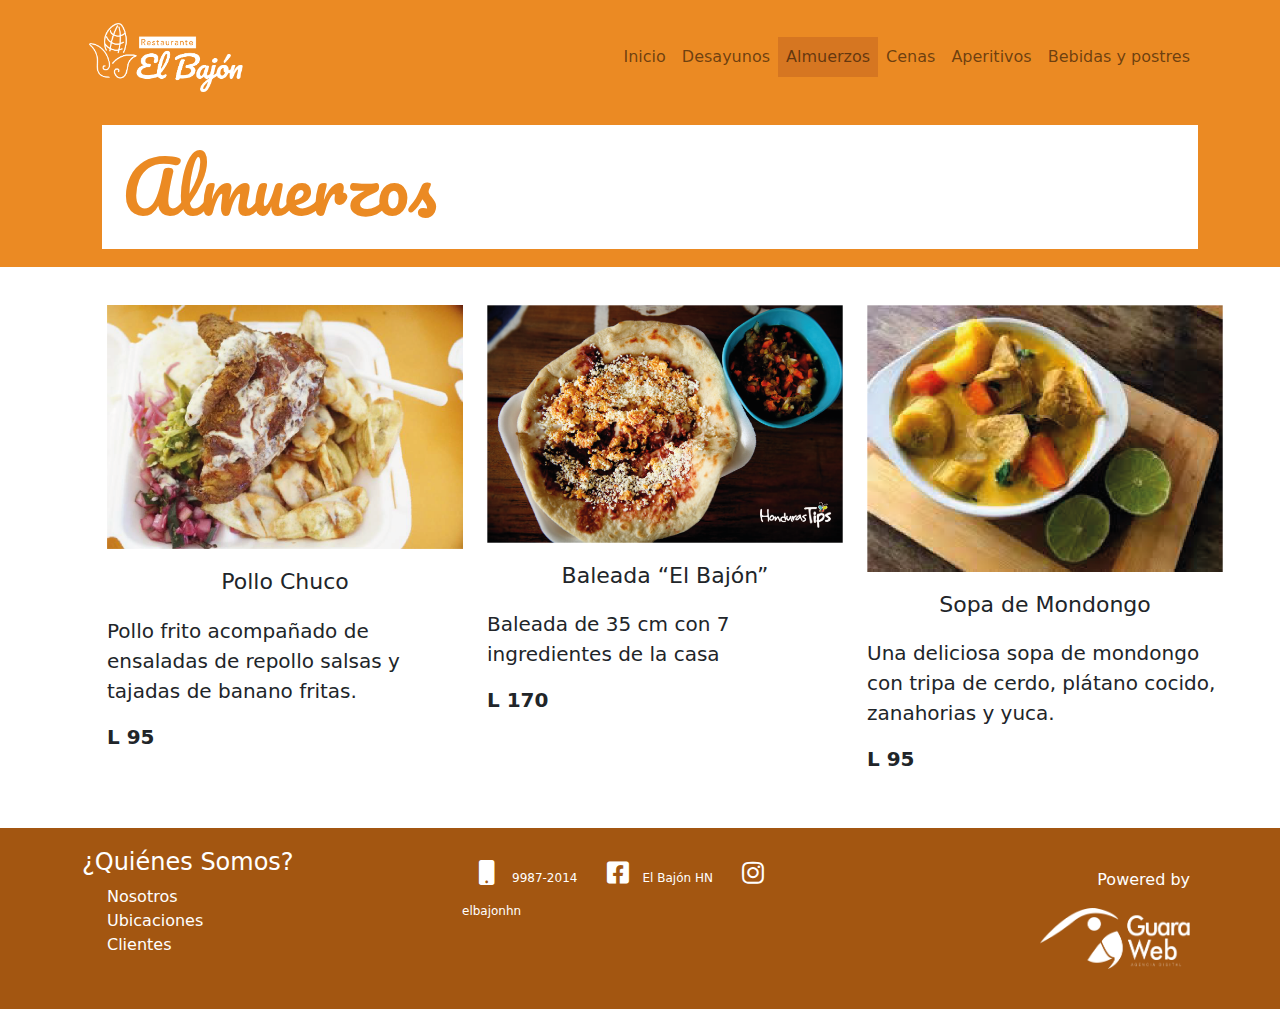
==== almuerzos.html @ 304fbb0b "Add files via upload" ====
<!doctype html>
<html>
<head>
<meta charset="utf-8">
<meta name="viewport" content="width=device-width, initial-scale=1.0">
<title>El Bajón - Almuerzos</title>
<link href="img/elbajon_favicon-05.png" rel="shortcut icon">
<link href="css/style.css" rel="stylesheet">
<link href="css/bootstrap.min.css" rel="stylesheet">
<link href="https://cdnjs.cloudflare.com/ajax/libs/font-awesome/5.15.2/css/all.min.css" rel="stylesheet">
</head>

<body>
	
	<header>
		
		<div class="container">
			
			<nav class="navbar navbar-expand-lg navbar-light bg-transparent">
				
			  <a class="navbar-brand" href="index.html"><img src="img/logo_elbajon.png" alt="Logo El Bajón" class="img-fluid"></a>
				
			  <button class="navbar-toggler" type="button" data-bs-toggle="collapse" data-bs-target="#navbar" aria-controls="navbar" aria-expanded="false" aria-label="Toggle navigation">
				<span class="navbar-toggler-icon"></span>
			  </button>

			  <div class="collapse navbar-collapse" id="navbar">
				<ul class="navbar-nav ms-auto">
				  <li class="nav-item">
					<a class="nav-link" href="index.html">Inicio</a>
				  </li>
				  <li class="nav-item">
					<a class="nav-link" href="desayunos.html">Desayunos</a>
				  </li>
				  <li class="nav-item active">  
					<a class="nav-link" href="almuerzos.html">Almuerzos</a>
				  </li>
					<li class="nav-item">
					<a class="nav-link" href="cenas.html">Cenas</a>
					</li>
					<li class="nav-item">
					<a class="nav-link" href="aperitivos.html">Aperitivos</a>
				  </li>
					<li class="nav-item">
					<a class="nav-link" href="bebidasypostres.html">Bebidas y postres</a>
				  </li>
				  
				</ul>

			  </div>
			</nav>
			
		</div>
	</header>
	
	<section id="titulo-menu">
		<div class="container">
			<h1 class="titulo-naranja">Almuerzos</h1>
		</div>
	</section>
	
	<section id="platillos">
		<div class="container">
			<div class="row">
				<article class="col-lg-4 col-sm-12 col-12">
					<img src="img/3.png" alt="pollo chuco" class="img-fluid">
					<h3 class="etiqueta-platillo">Pollo Chuco</h3>
					<p>Pollo frito acompañado de ensaladas de repollo salsas y tajadas de banano fritas.</p>
					<p><span>L 95</span></p>
				</article>
				
				<article class="col-lg-4 col-sm-12 col-12">
					<img src="img/2.png" alt="baleada el bajón" class="img-fluid">
					<h3 class="etiqueta-platillo">Baleada “El Bajón”</h3>
					<p>Baleada de 35 cm con 7 ingredientes de la casa</p>
					<p><span>L 170</span></p>
				</article>
				
				<article class="col-lg-4 col-sm-12 col-12">
					<img src="img/1.png" alt="sopa de mondongo" class="img-fluid">
					<h3 class="etiqueta-platillo">Sopa de Mondongo</h3>
					<p>Una deliciosa sopa de mondongo con tripa de cerdo, plátano cocido, zanahorias y yuca.</p>
					<p><span>L 95</span></p>
				</article>
			</div>
		</div>
	</section>
	
	
	<footer>
		<div class="container">
		<div class="row">
			<article class="col-lg-4 col-sm-4 col-12">
				<h4>¿Quiénes Somos?</h4>
				<ul class="list-unstyled">
      				<li><a href="#nosotros">Nosotros</a></li>
      				<li><a href="#ubicacion">Ubicaciones</a></li>
					<li><a href="#clientes">Clientes</a></li>
    			</ul>
			</article>
			
			<article class="col-lg-4 col-sm-4 col-12" id="redes">
				<ul class="list-icon list-unstyled">
					<li><i class="fas fa-mobile"></i>9987-2014</li>
					<li><i class="fab fa-facebook-square"></i>El Bajón HN</li>
					<li><i class="fab fa-instagram"></i>elbajonhn</li>
				</ul>
			</article>
			
			<article class="col-lg-4 col-sm-4 col-12" id="guaraweb">
				<p>Powered by</p>
				<img src="img/guara.png" alt="Logo Guaraweb" class="img-fluid" width="150px">
			</article>
		</div>
		</div>
	</footer>
	
	
	<script src="js/jquery.min.js"></script>
	<script src="js/bootstrap.min.js"></script>
	
</body>
</html>
---- css/style.css ----
@font-face {
    font-family: 'AvenirStd';
    src: url("../fonts/AvenirLTStd-Medium.otf") format('OpenType');
}

@font-face {
    font-family: 'Pacifico';
    src: url("../fonts/Pacifico-Regular.ttf") format('TrueType');
}

:root{
	--color-naranja:#EB8A23;
}

body{
	color:#fff;
	font-family: 'AvenirStd';
	font-size: 14px;
}

.titulo{
	font-family: 'Pacifico';
}

.titulo-naranja{
	font-family: 'Pacifico';
	color: var(--color-naranja);
	text-align: left;
	font-size: 70px;
	background-color: #fff;
	padding: 20px;
	margin-left: 20px;
	background-size: cover;
}


header{
	background-color: var(--color-naranja);
	padding: 5px 0;
}

.bg-transparent{
	color: #fff;
}

header img{
	width: 200px;
}

header li a:hover {
  	background-color: #D67621;
}

nav .active{
	background-color: #D67621;
}

#hero{
	background-image: url("../img/baleadas1.jpg");
	background-size: cover;
	padding: 200px 0;
	text-align: center;
}

#hero h1{
	color: #fff;
	background-color: #EB8A23;
	padding: 15px;
	border-radius: 15px;
}

#honduras{
	padding: 60px;
	background-color: #EB8A23;
}

#honduras h2{
	color: #fff;
	text-align: center;
	padding: 20px;
}

footer{
	background-color: #A35611;
	color: #FFF;
	padding: 20px;
}

footer li a{
	color: white;
  	text-align: center;
  	padding: 20px 25px;
  	text-decoration: none;
}

#redes li{
	display: inline;
	font-size: 12px;
	padding: 0px 10px 0 0;
}

.list-icon i{
	width: 50px;
	height: 50px;
	line-height: 50px;
	border-radius: 100%;
	color: #fff;
	text-align: center;
	display: inline-block;
	font-size: 25px;
}

#guaraweb{
	text-align: right;
	padding: 20px;
}

#titulo-menu{
	background-color: var(--color-naranja);
	padding: 10px 0;
}

#platillos{
	margin-left: 50px;
	padding: 3% 0;
}

.etiqueta-platillo{
	text-align: center;
	margin: 20px 0;
	font-size: 22px;
}

#platillos p{
	font-size: 20px;
	font-weight: 300;
}

#platillos p span{
	font-weight: 600;
}
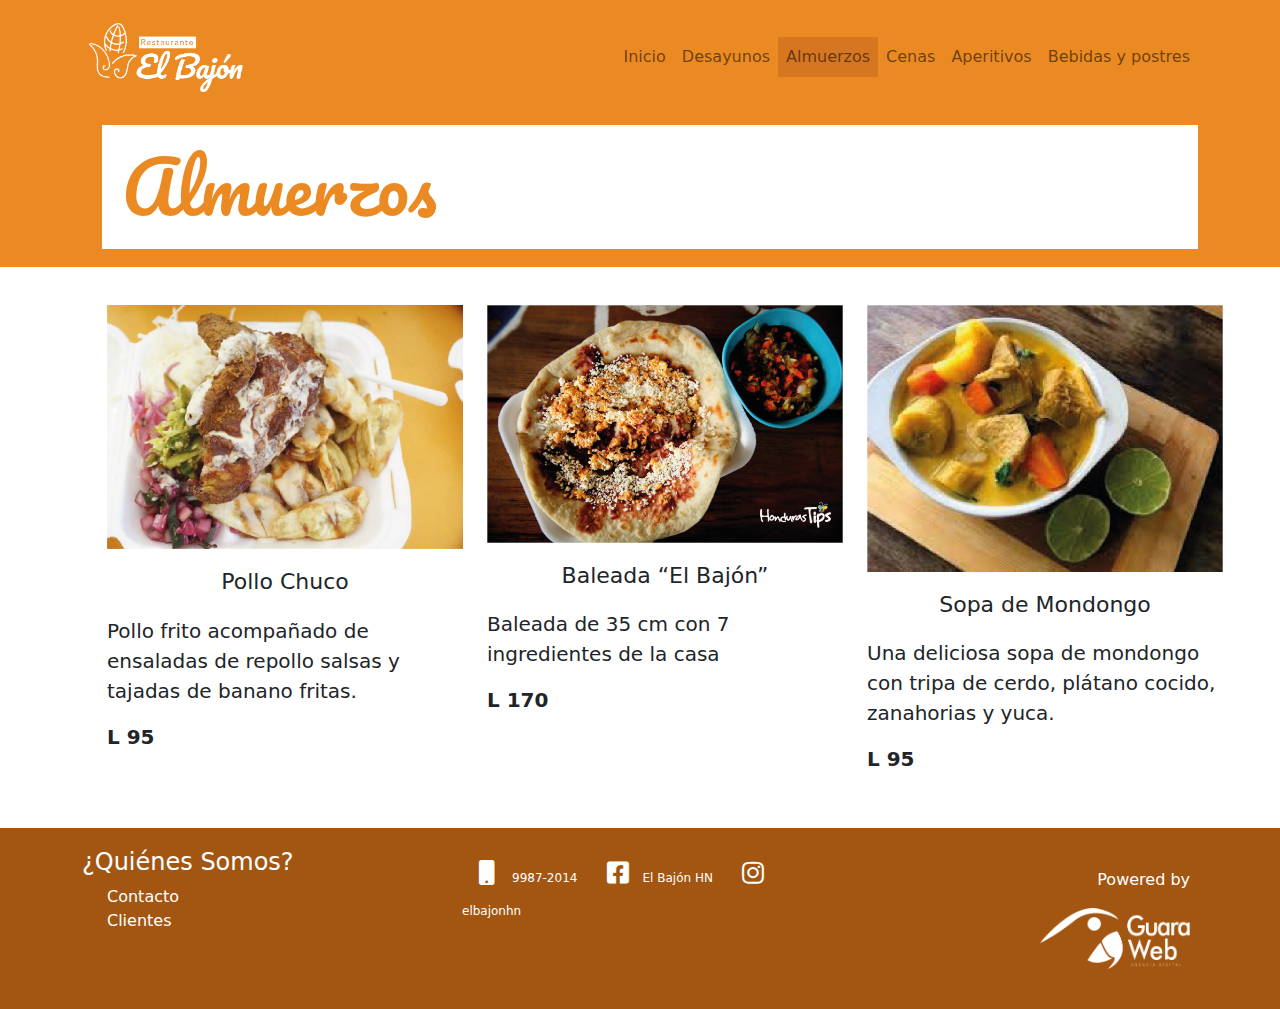
==== commit 2a1fafb1: "Add files via upload" ====
--- a/almuerzos.html
+++ b/almuerzos.html
@@ -93,8 +93,7 @@
 			<article class="col-lg-4 col-sm-4 col-12">
 				<h4>¿Quiénes Somos?</h4>
 				<ul class="list-unstyled">
-      				<li><a href="#nosotros">Nosotros</a></li>
-      				<li><a href="#ubicacion">Ubicaciones</a></li>
+      				<li><a href="contacto.html">Contacto</a></li>
 					<li><a href="#clientes">Clientes</a></li>
     			</ul>
 			</article>
--- a/css/style.css
+++ b/css/style.css
@@ -140,7 +140,19 @@
 	font-weight: 600;
 }
 
+.lista-contacto i{
+	width: 50px;
+	height: 50px;
+	line-height: 50px;
+	border-radius: 100%;
+	color: var(--color-naranja);
+	text-align: center;
+	display: inline-block;
+	border: 1px solid #ddd;
+	font-size: 22px;
+	margin-right: 10px;
+	margin-bottom: 15px;
+}
 
 
 
-
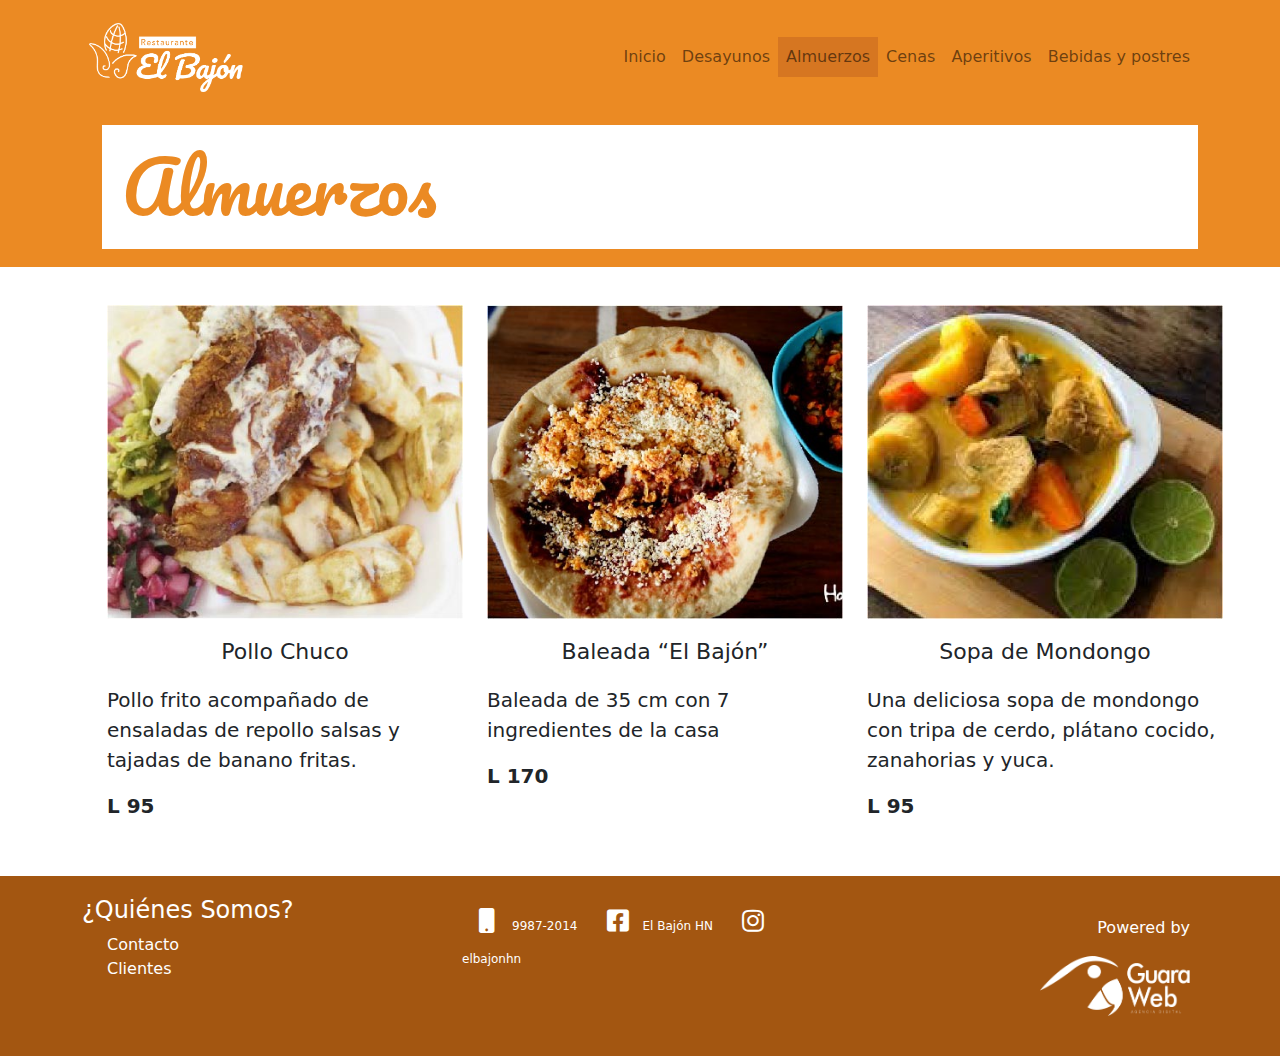
==== commit db3e5162: "Add files via upload" ====
--- a/almuerzos.html
+++ b/almuerzos.html
@@ -63,21 +63,21 @@
 		<div class="container">
 			<div class="row">
 				<article class="col-lg-4 col-sm-12 col-12">
-					<img src="img/3.png" alt="pollo chuco" class="img-fluid">
+					<img src="img/3.jpg" alt="pollo chuco" class="img-fluid">
 					<h3 class="etiqueta-platillo">Pollo Chuco</h3>
 					<p>Pollo frito acompañado de ensaladas de repollo salsas y tajadas de banano fritas.</p>
 					<p><span>L 95</span></p>
 				</article>
 				
 				<article class="col-lg-4 col-sm-12 col-12">
-					<img src="img/2.png" alt="baleada el bajón" class="img-fluid">
+					<img src="img/2.jpg" alt="baleada el bajón" class="img-fluid">
 					<h3 class="etiqueta-platillo">Baleada “El Bajón”</h3>
 					<p>Baleada de 35 cm con 7 ingredientes de la casa</p>
 					<p><span>L 170</span></p>
 				</article>
 				
 				<article class="col-lg-4 col-sm-12 col-12">
-					<img src="img/1.png" alt="sopa de mondongo" class="img-fluid">
+					<img src="img/1.jpg" alt="sopa de mondongo" class="img-fluid">
 					<h3 class="etiqueta-platillo">Sopa de Mondongo</h3>
 					<p>Una deliciosa sopa de mondongo con tripa de cerdo, plátano cocido, zanahorias y yuca.</p>
 					<p><span>L 95</span></p>
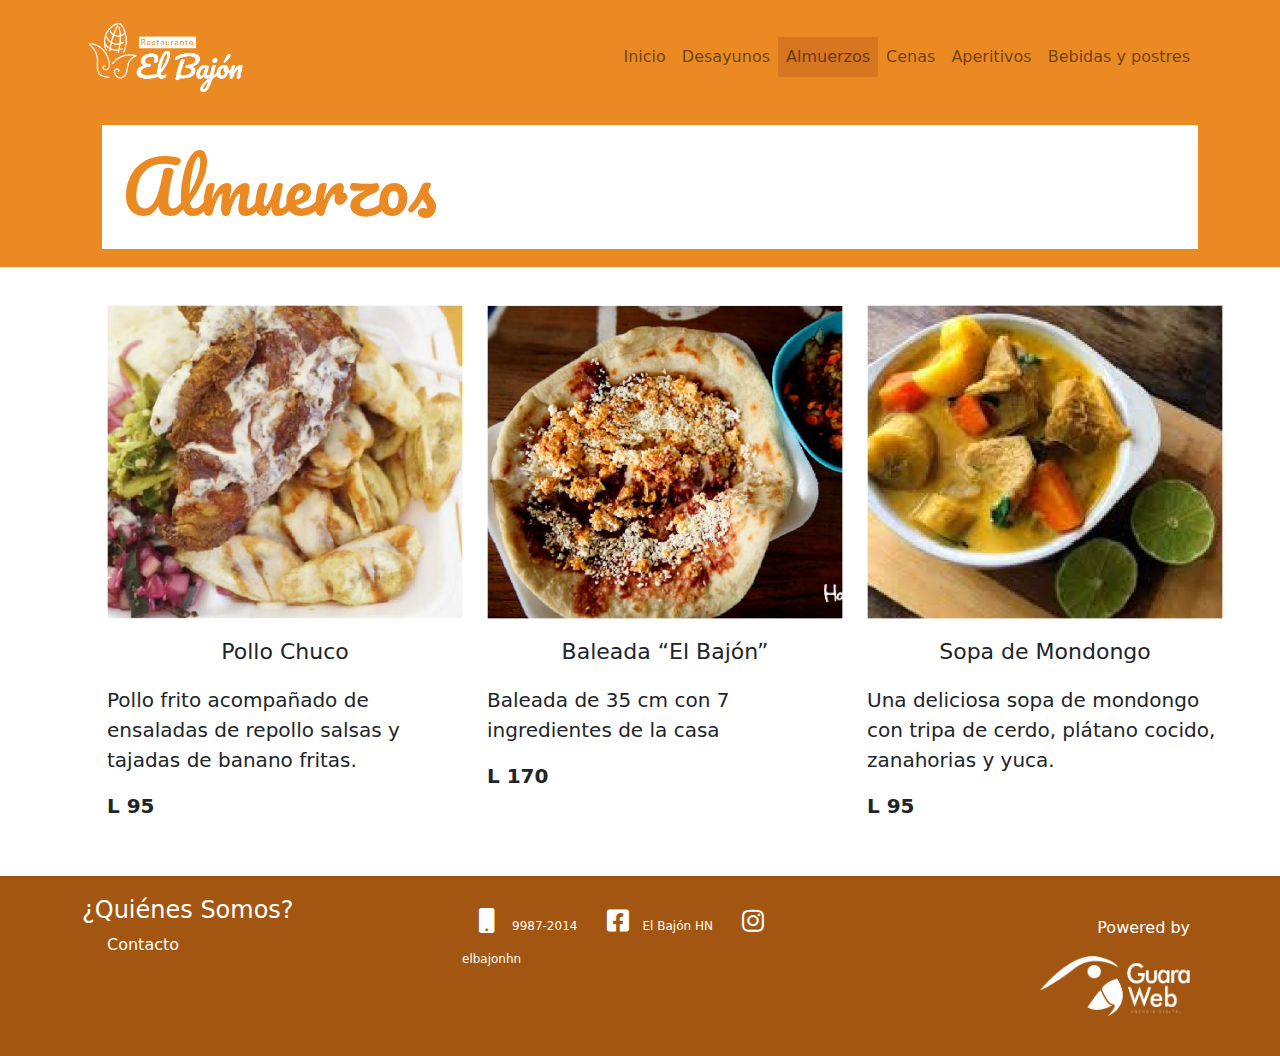
==== commit 96aa4d5c: "Add files via upload" ====
--- a/almuerzos.html
+++ b/almuerzos.html
@@ -7,6 +7,7 @@
 <link href="img/elbajon_favicon-05.png" rel="shortcut icon">
 <link href="css/style.css" rel="stylesheet">
 <link href="css/bootstrap.min.css" rel="stylesheet">
+<link href="css/jquery.fancybox.min.css" rel="stylesheet">
 <link href="https://cdnjs.cloudflare.com/ajax/libs/font-awesome/5.15.2/css/all.min.css" rel="stylesheet">
 </head>
 
@@ -63,21 +64,21 @@
 		<div class="container">
 			<div class="row">
 				<article class="col-lg-4 col-sm-12 col-12">
-					<img src="img/3.jpg" alt="pollo chuco" class="img-fluid">
+					<a data-fancybox="galeria" href="img/3.jpg"><img src="img/3.jpg" alt="pollo chuco" class="img-fluid"></a>
 					<h3 class="etiqueta-platillo">Pollo Chuco</h3>
 					<p>Pollo frito acompañado de ensaladas de repollo salsas y tajadas de banano fritas.</p>
 					<p><span>L 95</span></p>
 				</article>
 				
 				<article class="col-lg-4 col-sm-12 col-12">
-					<img src="img/2.jpg" alt="baleada el bajón" class="img-fluid">
+					<a data-fancybox="galeria" href="img/2.jpg"><img src="img/2.jpg" alt="baleada el bajón" class="img-fluid"></a>
 					<h3 class="etiqueta-platillo">Baleada “El Bajón”</h3>
 					<p>Baleada de 35 cm con 7 ingredientes de la casa</p>
 					<p><span>L 170</span></p>
 				</article>
 				
 				<article class="col-lg-4 col-sm-12 col-12">
-					<img src="img/1.jpg" alt="sopa de mondongo" class="img-fluid">
+					<a data-fancybox="galeria" href="img/1.jpg"><img src="img/1.jpg" alt="sopa de mondongo" class="img-fluid"></a>
 					<h3 class="etiqueta-platillo">Sopa de Mondongo</h3>
 					<p>Una deliciosa sopa de mondongo con tripa de cerdo, plátano cocido, zanahorias y yuca.</p>
 					<p><span>L 95</span></p>
@@ -94,7 +95,6 @@
 				<h4>¿Quiénes Somos?</h4>
 				<ul class="list-unstyled">
       				<li><a href="contacto.html">Contacto</a></li>
-					<li><a href="#clientes">Clientes</a></li>
     			</ul>
 			</article>
 			
@@ -117,6 +117,6 @@
 	
 	<script src="js/jquery.min.js"></script>
 	<script src="js/bootstrap.min.js"></script>
-	
+	<script src="js/jquery.fancybox.min.js"></script>
 </body>
 </html>
--- a/css/style.css
+++ b/css/style.css
@@ -32,7 +32,6 @@
 	margin-left: 20px;
 	background-size: cover;
 }
-
 
 header{
 	background-color: var(--color-naranja);
